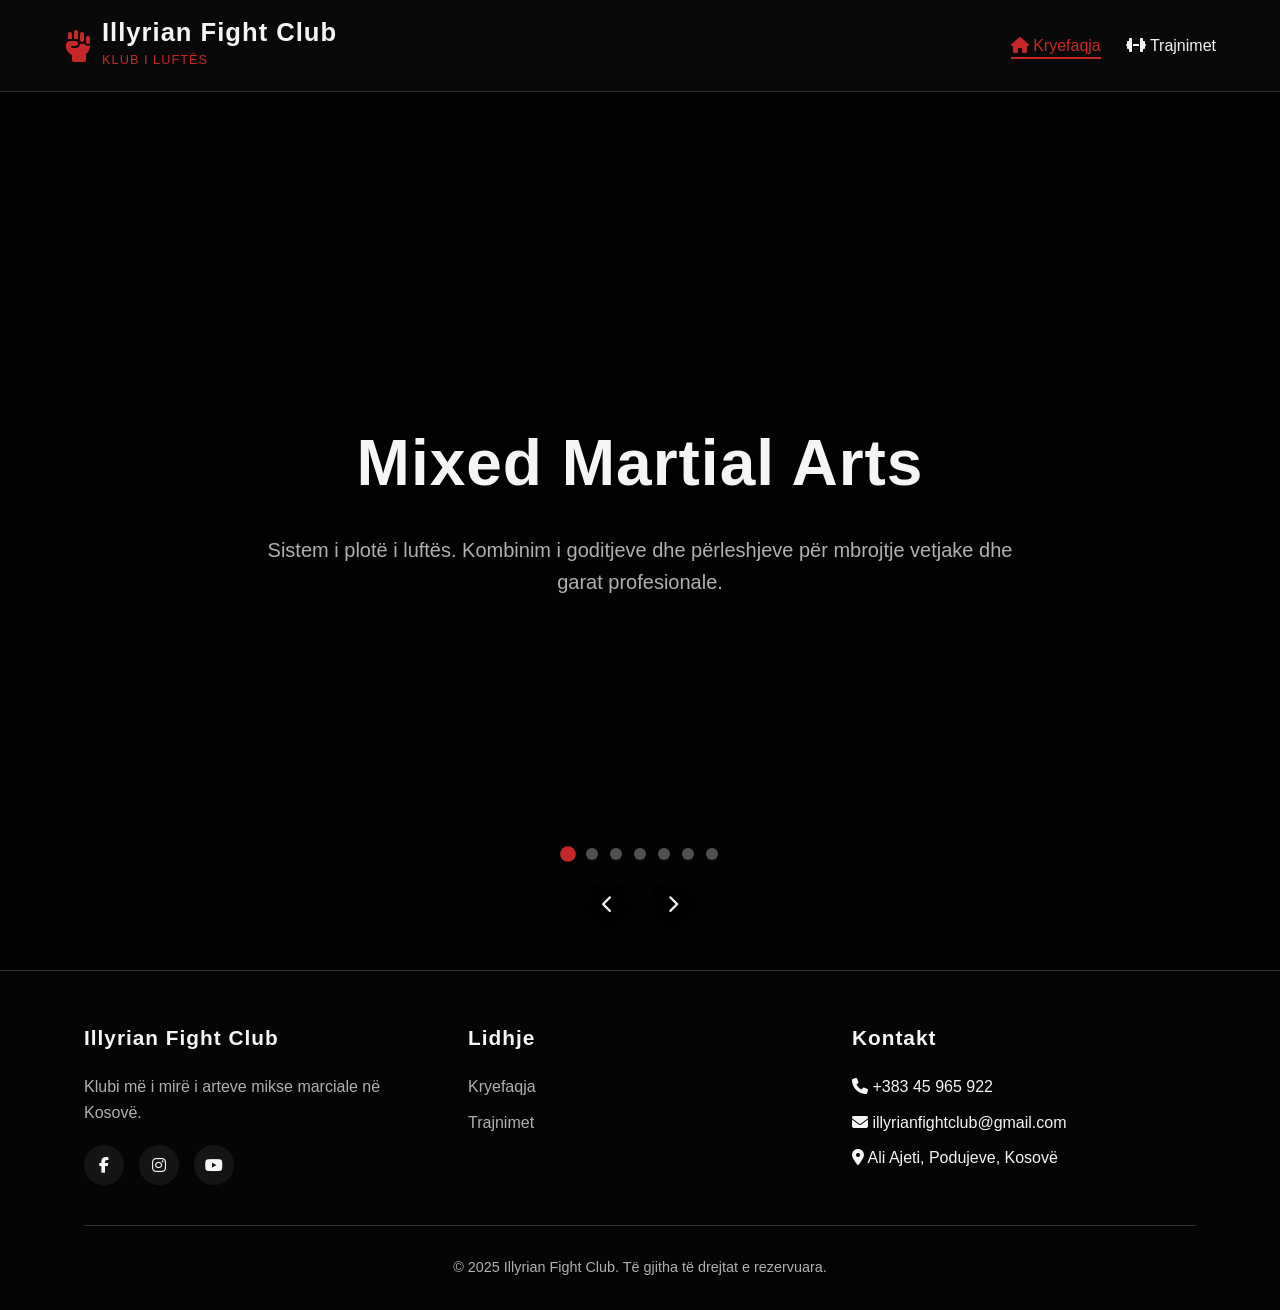
==== training.html @ 58f36fff "Add files via upload" ====
<!DOCTYPE html>
<html lang="sq">
<head>
    <meta charset="UTF-8">
    <meta name="viewport" content="width=device-width, initial-scale=1.0">
    <title>Illyrian Fight Club - Trajnimet</title>
    <link rel="stylesheet" href="https://cdnjs.cloudflare.com/ajax/libs/font-awesome/6.4.0/css/all.min.css">
    <style>
        :root {
            --primary: #c62828;
            --primary-dark: #8e0000;
            --secondary: #ff9800;
            --dark-bg: #0a0a0a;
            --dark-card: #151515;
            --light-text: #f5f5f5;
            --gray-text: #b0b0b0;
            --border-color: #333;
            --shadow: 0 10px 30px rgba(0, 0, 0, 0.5);
            --transition: all 0.3s ease;
        }
        
        * { 
            margin: 0; 
            padding: 0; 
            box-sizing: border-box; 
        }
        
        body {
            font-family: 'Segoe UI', Tahoma, Geneva, Verdana, sans-serif;
            background: var(--dark-bg);
            color: var(--light-text);
            overflow-x: hidden;
            line-height: 1.6;
        }
        
        h1, h2, h3, h4, h5 {
            font-family: 'Segoe UI', Tahoma, Geneva, Verdana, sans-serif;
            font-weight: 600;
            letter-spacing: 1px;
        }
        
        .container {
            width: 90%;
            max-width: 1400px;
            margin: 0 auto;
            padding: 0 20px;
        }
        
        header {
            background-color: rgba(10, 10, 10, 0.98);
            position: fixed;
            width: 100%;
            top: 0;
            z-index: 1000;
            border-bottom: 1px solid var(--border-color);
            box-shadow: var(--shadow);
        }
        
        .header-container {
            display: flex;
            justify-content: space-between;
            align-items: center;
            padding: 20px 0;
        }
        
        .logo {
            display: flex;
            align-items: center;
        }
        
        .logo-icon {
            color: var(--primary);
            font-size: 2rem;
            margin-right: 10px;
        }
        
        .logo-text h1 {
            color: var(--light-text);
            font-size: 1.6rem;
            line-height: 1;
        }
        
        .logo-text span {
            color: var(--primary);
            font-size: 0.8rem;
            letter-spacing: 1px;
        }
        
        nav ul {
            display: flex;
            list-style: none;
        }
        
        nav ul li {
            margin-left: 25px;
        }
        
        nav ul li a {
            color: var(--light-text);
            text-decoration: none;
            font-weight: 500;
            font-size: 1rem;
            transition: var(--transition);
            padding: 5px 0;
            position: relative;
        }
        
        nav ul li a:hover {
            color: var(--primary);
        }
        
        nav ul li a.active {
            color: var(--primary);
        }
        
        nav ul li a.active::after {
            content: '';
            position: absolute;
            width: 100%;
            height: 2px;
            background-color: var(--primary);
            bottom: 0;
            left: 0;
        }
        
        .mobile-menu-btn {
            display: none;
            background: none;
            border: none;
            color: var(--light-text);
            font-size: 1.5rem;
            cursor: pointer;
        }
        
        .hero-slideshow {
            height: 100vh;
            position: relative;
            margin-top: 70px;
        }
        
        .slide {
            position: absolute;
            top: 0;
            left: 0;
            width: 100%;
            height: 100%;
            background-size: cover;
            background-position: center;
            opacity: 0;
            transition: opacity 0.8s ease;
            display: flex;
            align-items: center;
            justify-content: center;
            text-align: center;
        }
        
        .slide.active {
            opacity: 1;
        }
        
        .slide-overlay {
            position: absolute;
            top: 0;
            left: 0;
            width: 100%;
            height: 100%;
            background: rgba(0, 0, 0, 0.7);
        }
        
        .slide-content {
            position: relative;
            z-index: 2;
            max-width: 800px;
            padding: 0 20px;
        }
        
        .slide-content h2 {
            font-size: 64px;
            font-weight: 700;
            margin-bottom: 20px;
            cursor: pointer;
            transition: var(--transition);
            text-shadow: 2px 2px 8px rgba(0, 0, 0, 0.5);
        }
        
        .slide-content h2:hover {
            color: var(--primary);
            transform: scale(1.05);
        }
        
        .slide-content p {
            font-size: 20px;
            color: var(--gray-text);
            margin-bottom: 30px;
            line-height: 1.6;
        }
        
        .slideshow-controls {
            position: absolute;
            bottom: 40px;
            left: 0;
            width: 100%;
            z-index: 10;
            display: flex;
            flex-direction: column;
            align-items: center;
            gap: 20px;
        }
        
        .slideshow-nav {
            display: flex;
            gap: 15px;
        }
        
        .nav-btn {
            width: 50px;
            height: 50px;
            border-radius: 50%;
            background: rgba(0, 0, 0, 0.6);
            border: none;
            color: var(--light-text);
            font-size: 18px;
            cursor: pointer;
            transition: var(--transition);
            display: flex;
            align-items: center;
            justify-content: center;
        }
        
        .nav-btn:hover {
            background: var(--primary);
            transform: scale(1.1);
        }
        
        .slideshow-dots {
            display: flex;
            gap: 12px;
        }
        
        .dot {
            width: 12px;
            height: 12px;
            border-radius: 50%;
            background: rgba(255, 255, 255, 0.3);
            cursor: pointer;
            transition: var(--transition);
        }
        
        .dot.active {
            background: var(--primary);
            transform: scale(1.3);
        }
        
        .modal {
            display: none;
            position: fixed;
            top: 0;
            left: 0;
            width: 100%;
            height: 100%;
            background: rgba(0, 0, 0, 0.95);
            z-index: 2000;
            overflow-y: auto;
        }
        
        .modal-content {
            background: var(--dark-card);
            max-width: 1200px;
            margin: 50px auto;
            border-radius: 10px;
            overflow: hidden;
            position: relative;
            box-shadow: var(--shadow);
        }
        
        .modal-header {
            background: var(--primary);
            padding: 30px;
            text-align: center;
            position: relative;
        }
        
        .modal-header h3 {
            font-size: 32px;
            color: white;
        }
        
        .close-modal {
            position: absolute;
            top: 20px;
            right: 20px;
            background: none;
            border: none;
            color: white;
            font-size: 28px;
            cursor: pointer;
            transition: var(--transition);
        }
        
        .close-modal:hover {
            transform: rotate(90deg);
        }
        
        .modal-body {
            padding: 40px;
        }
        
        .modal-layout {
            display: grid;
            grid-template-columns: 1fr 1fr;
            gap: 40px;
            margin-bottom: 40px;
        }
        
        .sport-details {
            display: flex;
            flex-direction: column;
            gap: 25px;
        }
        
        .sport-image {
            height: 300px;
            border-radius: 8px;
            overflow: hidden;
            border: 2px solid var(--border-color);
        }
        
        .sport-image img {
            width: 100%;
            height: 100%;
            object-fit: cover;
        }
        
        .specifications {
            background: rgba(255, 255, 255, 0.05);
            padding: 25px;
            border-radius: 8px;
            border: 1px solid var(--border-color);
        }
        
        .specifications h4 {
            color: var(--primary);
            font-size: 22px;
            margin-bottom: 20px;
            text-align: center;
        }
        
        .spec-list {
            list-style: none;
        }
        
        .spec-list li {
            padding: 10px 0;
            border-bottom: 1px solid var(--border-color);
            display: flex;
            align-items: center;
            gap: 10px;
        }
        
        .spec-list li:last-child {
            border-bottom: none;
        }
        
        .spec-list i {
            color: var(--primary);
            font-size: 16px;
        }
        
        .pricing-registration {
            display: flex;
            flex-direction: column;
            gap: 25px;
        }
        
        .pricing-card {
            background: rgba(255, 255, 255, 0.05);
            padding: 30px;
            border-radius: 8px;
            border: 1px solid var(--border-color);
            text-align: center;
        }
        
        .price-display {
            font-size: 48px;
            color: var(--primary);
            font-weight: 700;
            margin: 20px 0;
        }
        
        .price-display span {
            font-size: 20px;
            color: var(--gray-text);
        }
        
        .register-btn {
            background: var(--primary);
            color: white;
            border: none;
            padding: 15px 40px;
            border-radius: 5px;
            font-size: 18px;
            font-weight: 600;
            cursor: pointer;
            transition: var(--transition);
            width: 100%;
            margin-top: 20px;
        }
        
        .register-btn:hover {
            background: var(--primary-dark);
            transform: translateY(-3px);
            box-shadow: var(--shadow);
        }
        
        .registration-form {
            background: rgba(255, 255, 255, 0.05);
            padding: 30px;
            border-radius: 8px;
            border: 1px solid var(--border-color);
            display: none;
        }
        
        .form-title {
            color: var(--primary);
            font-size: 22px;
            margin-bottom: 25px;
            text-align: center;
        }
        
        .form-group {
            margin-bottom: 20px;
        }
        
        .form-group label {
            display: block;
            margin-bottom: 8px;
            color: var(--light-text);
        }
        
        .form-group input {
            width: 100%;
            padding: 12px;
            background: rgba(255, 255, 255, 0.1);
            border: 1px solid var(--border-color);
            border-radius: 4px;
            color: var(--light-text);
            font-size: 16px;
        }
        
        .form-actions {
            display: flex;
            gap: 15px;
            margin-top: 25px;
        }
        
        .form-btn {
            flex: 1;
            padding: 12px;
            border: none;
            border-radius: 4px;
            font-weight: 600;
            cursor: pointer;
            transition: var(--transition);
        }
        
        .submit-btn {
            background: var(--primary);
            color: white;
        }
        
        .cancel-btn {
            background: var(--border-color);
            color: var(--light-text);
        }
        
        .form-btn:hover {
            transform: translateY(-2px);
            box-shadow: 0 5px 15px rgba(0, 0, 0, 0.3);
        }
        
        .schedule-section {
            margin-top: 40px;
        }
        
        .schedule-section h4 {
            text-align: center;
            margin-bottom: 25px;
            color: var(--primary);
            font-size: 22px;
        }
        
        .schedule-table {
            width: 100%;
            border-collapse: collapse;
        }
        
        .schedule-table th {
            background: var(--primary);
            color: white;
            padding: 15px;
            text-align: left;
            font-weight: 600;
        }
        
        .schedule-table td {
            padding: 15px;
            border-bottom: 1px solid var(--border-color);
        }
        
        .schedule-table tr:nth-child(even) {
            background: rgba(255, 255, 255, 0.03);
        }
        
        .time-badge {
            background: var(--secondary);
            color: var(--dark-bg);
            padding: 4px 8px;
            border-radius: 4px;
            font-weight: 600;
            font-size: 14px;
        }
        
        footer {
            background: #050505;
            padding: 50px 0 30px;
            border-top: 1px solid var(--border-color);
        }
        
        .footer-content {
            display: grid;
            grid-template-columns: repeat(auto-fit, minmax(250px, 1fr));
            gap: 40px;
            margin-bottom: 40px;
        }
        
        .footer-column h3 {
            margin-bottom: 20px;
            color: var(--light-text);
            font-size: 1.3rem;
        }
        
        .footer-column p {
            color: var(--gray-text);
            margin-bottom: 20px;
        }
        
        .social-links {
            display: flex;
            gap: 15px;
        }
        
        .social-links a {
            width: 40px;
            height: 40px;
            background: var(--dark-card);
            border-radius: 50%;
            display: flex;
            align-items: center;
            justify-content: center;
            color: var(--light-text);
            text-decoration: none;
            transition: var(--transition);
        }
        
        .social-links a:hover {
            background: var(--primary);
            transform: translateY(-3px);
        }
        
        .footer-links {
            list-style: none;
        }
        
        .footer-links li {
            margin-bottom: 10px;
        }
        
        .footer-links a {
            color: var(--gray-text);
            text-decoration: none;
            transition: var(--transition);
        }
        
        .footer-links a:hover {
            color: var(--primary);
        }
        
        .copyright {
            text-align: center;
            padding-top: 30px;
            border-top: 1px solid var(--border-color);
            color: var(--gray-text);
            font-size: 0.9rem;
        }
        
        @media (max-width: 992px) {
            .slide-content h2 {
                font-size: 48px;
            }
            
            .modal-layout {
                grid-template-columns: 1fr;
            }
        }
        
        @media (max-width: 768px) {
            nav ul {
                gap: 20px;
            }
            
            .slide-content h2 {
                font-size: 36px;
            }
            
            .slide-content p {
                font-size: 18px;
            }
            
            .modal-body {
                padding: 20px;
            }
            
            .form-actions {
                flex-direction: column;
            }
        }
        
        @media (max-width: 576px) {
            .logo-text h1 {
                font-size: 1.3rem;
            }
            
            nav ul {
                display: none;
            }
            
            .slide-content h2 {
                font-size: 32px;
            }
            
            .modal-content {
                margin: 20px;
            }
            
            .price-display {
                font-size: 36px;
            }
            
            .mobile-menu-btn {
                display: block;
            }
        }
    </style>
</head>
<body>
    <header>
        <div class="container header-container">
            <div class="logo">
                <i class="fas fa-fist-raised logo-icon"></i>
                <div class="logo-text">
                   <h1>Illyrian Fight Club</h1>
                    <span>KLUB I LUFTËS</span>
                </div>
            </div>
            
            <button class="mobile-menu-btn" id="mobileMenuBtn">
                <i class="fas fa-bars"></i>
            </button>
            
            <nav>
                <ul id="mainMenu">
                    <li><a href="index.html" class="active"><i class="fas fa-home"></i> Kryefaqja</a></li>
                    <li><a href="training.html"><i class="fas fa-dumbbell"></i> Trajnimet</a></li>
                </ul>
            </nav>
        </div>
    </header>

    <section class="hero-slideshow">
        <div class="slide active" style="background-image: url('C:\\Users\\SonY\\Desktop\\FederataMMA\\mma.jpg');">
            <div class="slide-overlay"></div>
            <div class="slide-content">
                <h2 class="open-modal" data-art="MMA">Mixed Martial Arts</h2>
                <p>Sistem i plotë i luftës. Kombinim i goditjeve dhe përleshjeve për mbrojtje vetjake dhe garat profesionale.</p>
            </div>
        </div>
        
        <div class="slide" style="background-image: url('C:\\Users\\SonY\\Desktop\\FederataMMA\\boks.jpg');">
            <div class="slide-overlay"></div>
            <div class="slide-content">
                <h2 class="open-modal" data-art="Boks">Boks</h2>
                <p>Shkenca e ëmbël. Zhvilloni shpejtësinë, fuqinë dhe teknikat mbrojtëse në boks.</p>
            </div>
        </div>
        
        <div class="slide" style="background-image: url('C:\\Users\\SonY\\Desktop\\FederataMMA\\wrestling.jpg');">
            <div class="slide-overlay"></div>
            <div class="slide-content">
                <h2 class="open-modal" data-art="Wrestling">Wrestling</h2>
                <p>Kontroll i tokës. Mësoni teknikat e rrëzimit dhe kontrollit në tokë.</p>
            </div>
        </div>
        
        <div class="slide" style="background-image: url('C:\\Users\\SonY\\Desktop\\FederataMMA\\bjj.jpg');">
            <div class="slide-overlay"></div>
            <div class="slide-content">
                <h2 class="open-modal" data-art="BJJ">Brazilian Jiu-Jitsu</h2>
                <p>Arti i butë. Teknika të dorëzimit dhe kontrollit pozicional.</p>
            </div>
        </div>
        
        <div class="slide" style="background-image: url('C:\\Users\\SonY\\Desktop\\FederataMMA\\judo.png');">
            <div class="slide-overlay"></div>
            <div class="slide-content">
                <h2 class="open-modal" data-art="Judo">Judo</h2>
                <p>Rrëzime dhe hedhje. Përdorni forcën e kundërshtarit kundër tij vetë.</p>
            </div>
        </div>
        
        <div class="slide" style="background-image: url('C:\\Users\\SonY\\Desktop\\FederataMMA\\kickbox.jpg');">
            <div class="slide-overlay"></div>
            <div class="slide-content">
                <h2 class="open-modal" data-art="Kickboxing">Kickboxing</h2>
                <p>Goditje dinamike. Kombinim i goditjeve me grushte dhe me këmbë.</p>
            </div>
        </div>
        
        <div class="slide" style="background-image: url('C:\\Users\\SonY\\Desktop\\FederataMMA\\muay thai.jpg');">
            <div class="slide-overlay"></div>
            <div class="slide-content">
                <h2 class="open-modal" data-art="Muay Thai">Muay Thai</h2>
                <p>Arti i tetë gjymtyrëve. Teknika tradicionale tajlandeze me bërryla dhe gjunjë.</p>
            </div>
        </div>
        
        <div class="slideshow-controls">
            <div class="slideshow-dots" id="dots"></div>
            <div class="slideshow-nav">
                <button class="nav-btn" id="prev"><i class="fas fa-chevron-left"></i></button>
                <button class="nav-btn" id="next"><i class="fas fa-chevron-right"></i></button>
            </div>
        </div>
    </section>

    <div class="modal" id="modal">
        <div class="modal-content">
            <button class="close-modal">&times;</button>
            <div class="modal-header">
                <h3 id="modal-title">MMA - Mixed Martial Arts</h3>
            </div>
            
            <div class="modal-body">
                <div class="modal-layout">
                    <div class="sport-details">
                        <div class="sport-image" id="sport-image"></div>
                        
                        <div class="specifications">
                            <h4>Karakteristikat</h4>
                            <ul class="spec-list" id="spec-list"></ul>
                        </div>
                    </div>
                    
                    <div class="pricing-registration">
                        <div class="pricing-card">
                            <h4>Çmimi i Trajnimit</h4>
                            <div class="price-display" id="price-display">25€<span>/muaj</span></div>
                            <button class="register-btn" id="register-btn">Regjistrohu Tani</button>
                        </div>
                        
                        <div class="registration-form" id="registration-form">
                            <h4 class="form-title">Regjistrohu për Trajnim</h4>
                            <div class="form-group">
                                <label for="name">Emri i Plotë</label>
                                <input type="text" id="name" placeholder="Shkruani emrin tuaj">
                            </div>
                            <div class="form-group">
                                <label for="phone">Numri i Telefonit</label>
                                <input type="tel" id="phone" placeholder="Shkruani numrin e telefonit">
                            </div>
                            <div class="form-group">
                                <label for="email">Email</label>
                                <input type="email" id="email" placeholder="Shkruani email-in tuaj">
                            </div>
                            <div class="form-actions">
                                <button class="form-btn submit-btn" id="submit-registration">Perfundo</button>
                                <button class="form-btn cancel-btn" id="cancel-registration">Anulo</button>
                            </div>
                        </div>
                    </div>
                </div>
                
                <div class="schedule-section">
                    <h4>Orari i Trajnimeve</h4>
                    <table class="schedule-table" id="schedule">
                        <thead>
                            <tr>
                                <th>Dita</th>
                                <th>Koha</th>
                            </tr>
                        </thead>
                        <tbody id="schedule-body"></tbody>
                    </table>
                </div>
            </div>
        </div>
    </div>

    <footer>
        <div class="container">
            <div class="footer-content">
                <div class="footer-column">
                    <h3>Illyrian Fight Club</h3>
                    <p>Klubi më i mirë i arteve mikse marciale në Kosovë.</p>
                    <div class="social-links">
                        <a href="#"><i class="fab fa-facebook-f"></i></a>
                        <a href="#"><i class="fab fa-instagram"></i></a>
                        <a href="#"><i class="fab fa-youtube"></i></a>
                    </div>
                </div>
                
                <div class="footer-column">
                    <h3>Lidhje</h3>
                    <ul class="footer-links">
                        <li><a href="index.html">Kryefaqja</a></li>
                        <li><a href="training.html">Trajnimet</a></li>
                    </ul>
                </div>
                
                <div class="footer-column">
                    <h3>Kontakt</h3>
                    <ul class="footer-links">
                        <li><i class="fas fa-phone"></i> +383 45 965 922</li>
                        <li><i class="fas fa-envelope"></i> illyrianfightclub@gmail.com</li>
                        <li><i class="fas fa-map-marker-alt"></i> Ali Ajeti, Podujeve, Kosovë</li>
                    </ul>
                </div>
            </div>
            
            <div class="copyright">
                <p>&copy; 2025 Illyrian Fight Club. Të gjitha të drejtat e rezervuara.</p>
            </div>
        </div>
    </footer>

    <script>
        const slides = document.querySelectorAll('.slide');
        const dotsContainer = document.getElementById('dots');
        const prevBtn = document.getElementById('prev');
        const nextBtn = document.getElementById('next');
        let currentSlide = 0;
        let slideTimer;

        slides.forEach((_, i) => {
            const dot = document.createElement('div');
            dot.className = 'dot';
            if (i === 0) dot.classList.add('active');
            dot.addEventListener('click', () => goToSlide(i));
            dotsContainer.appendChild(dot);
        });

        const dots = document.querySelectorAll('.dot');

        function goToSlide(n) {
            slides[currentSlide].classList.remove('active');
            dots[currentSlide].classList.remove('active');
            
            currentSlide = (n + slides.length) % slides.length;
            
            slides[currentSlide].classList.add('active');
            dots[currentSlide].classList.add('active');
            
            clearInterval(slideTimer);
            startAutoSlide();
        }

        function startAutoSlide() {
            slideTimer = setInterval(() => {
                goToSlide(currentSlide + 1);
            }, 5000);
        }

        prevBtn.addEventListener('click', () => goToSlide(currentSlide - 1));
        nextBtn.addEventListener('click', () => goToSlide(currentSlide + 1));
        startAutoSlide();

        const modal = document.getElementById('modal');
        const closeModalBtn = document.querySelector('.close-modal');
        const modalTitle = document.getElementById('modal-title');
        const sportImage = document.getElementById('sport-image');
        const specList = document.getElementById('spec-list');
        const priceDisplay = document.getElementById('price-display');
        const scheduleBody = document.getElementById('schedule-body');
        const registerBtn = document.getElementById('register-btn');
        const registrationForm = document.getElementById('registration-form');
        const cancelRegistrationBtn = document.getElementById('cancel-registration');
        const submitRegistrationBtn = document.getElementById('submit-registration');

        const martialArtsData = {
            'MMA': {
                title: 'Mixed Martial Arts (MMA)',
                image: 'C:\\Users\\SonY\\Desktop\\FederataMMA\\mma.jpg',
                price: '25€',
                specifications: [
                    'Kombinim i të gjitha arteve martiale',
                    'Luftë në ring të rrethuar',
                    'Përdorim i rrokave, bërrylave, gjunjëve',
                    'Ndalohen goditjet në zonat e ndjeshme',
                    '3-5 raunde, secila 5 minuta',
                    'Doreza të holla për mbrojtje',
                    'Luftë në këmbë dhe në tokë',
                    'Ndalime dhe teknikë tokësore'
                ],
                schedule: [
                    ['E Hënë', '18:00-19:30'],
                    ['E Martë', '18:00-19:30'],
                    ['E Mërkurë', '18:00-19:30'],
                    ['E Enjte', '18:00-19:30'],
                    ['E Premte', '16:00-17:30']
                ]
            },
            'Boks': {
                title: 'Boks',
                image: 'C:\\Users\\SonY\\Desktop\\FederataMMA\\boks.jpg',
                price: '25€',
                specifications: [
                    'Luftë vetëm me grushta',
                    'Doreza të trasha për mbrojtje',
                    'Ring katror me dimensione standarde',
                    '3-12 raunde, secila 3 minuta',
                    'Ndalohen goditjet në pjesët e poshtme',
                    'Lëvizje këmbësh dhe mbrojtje aktive',
                    'Strategji për shmangie dhe kundërgoditje',
                    'Pika për goditje të pastra'
                ],
                schedule: [
                    ['E Hënë', '16:00-17:30'],
                    ['E Martë', '16:00-17:30'],
                    ['E Mërkurë', '16:00-17:30'],
                    ['E Enjte', '16:00-17:30'],
                    ['E Shtunë', '10:00-11:30']
                ]
            },
            'Wrestling': {
                title: 'Wrestling',
                image: 'C:\\Users\\SonY\\Desktop\\FederataMMA\\wrestling.jpg',
                price: '25€',
                specifications: [
                    'Fokus në rrëzime dhe kontroll',
                    'Luftë vetëm në tokë',
                    'Përdorim i trupit për kontroll',
                    'Pa goditje me grushta ose këmbë',
                    'Fitore me rrëzim ose dorëzim',
                    'Kohëzgjatje 2-3 raunde',
                    'Pika për pozicione dominuese',
                    'Lëvizje teknike dhe strategji'
                ],
                schedule: [
                    ['E Hënë', '10:00-11:30'],
                    ['E Martë', '18:00-19:30'],
                    ['E Mërkurë', '10:00-11:30'],
                    ['E Enjte', '18:00-19:30'],
                    ['E Premte', '18:00-19:30']
                ]
            },
            'BJJ': {
                title: 'Brazilian Jiu-Jitsu (BJJ)',
                image: 'C:\\Users\\SonY\\Desktop\\FederataMMA\\bjj.jpg',
                price: '25€',
                specifications: [
                    'Arti i luftës në tokë',
                    'Përdorim i ndalimeve dhe çlimeve',
                    'Pa goditje me grushta ose këmbë',
                    'Fitore me dorëzim (tap out)',
                    'Gi uniforma (kimono)',
                    'Kohëzgjatje 5-10 minuta',
                    'Pika për pozicione dhe ndalime',
                    'Teknika e përdorimit të peshës trupore'
                ],
                schedule: [
                    ['E Hënë', '18:00-19:30'],
                    ['E Martë', '10:00-11:30'],
                    ['E Mërkurë', '18:00-19:30'],
                    ['E Enjte', '10:00-11:30'],
                    ['E Shtunë', '12:00-13:30']
                ]
            },
            'Judo': {
                title: 'Judo',
                image: 'C:\\Users\\SonY\\Desktop\\FederataMMA\\judo.png',
                price: '25€',
                specifications: [
                    'Fokus në hedhje dhe rrëzime',
                    'Gi tradicionale (judogi)',
                    'Përdorni forcën e kundërshtarit kundër tij',
                    'Luftë në këmbë dhe tokë',
                    'Fitore me hedhje të përsosur ose dorëzim',
                    'Kohëzgjatje 4-5 minuta',
                    'Pika për hedhje dhe kontroll',
                    'Teknika të sigurta për të dy luftëtarët'
                ],
                schedule: [
                    ['E Hënë', '10:00-11:30'],
                    ['E Martë', '18:00-19:30'],
                    ['E Mërkurë', '10:00-11:30'],
                    ['E Enjte', '18:00-19:30'],
                    ['E Shtunë', '09:00-10:30']
                ]
            },
            'Kickboxing': {
                title: 'Kickboxing',
                image: 'C:\\Users\\SonY\\Desktop\\FederataMMA\\kickbox.jpg',
                price: '25€',
                specifications: [
                    'Kombinim i grushtave dhe goditjeve me këmbë',
                    'Përdorim i dorezave dhe këpucëve të mbrojtjes',
                    'Ring katror si në boks',
                    '3-5 raunde, secila 3 minuta',
                    'Ndalohen goditjet në pjesët e poshtme',
                    'Goditje me këmbë lejohen në trup dhe kokë',
                    'Lëvizje dinamike dhe kombinime',
                    'Pika jepen për goditje të pastra'
                ],
                schedule: [
                    ['E Hënë', '18:00-19:30'],
                    ['E Martë', '10:00-11:30'],
                    ['E Mërkurë', '18:00-19:30'],
                    ['E Enjte', '10:00-11:30'],
                    ['E Premte', '18:00-19:30']
                ]
            },
            'Muay Thai': {
                title: 'Muay Thai',
                image: 'C:\\Users\\SonY\\Desktop\\FederataMMA\\muay thai.jpg',
                price: '25€',
                specifications: [
                    'Arti i 8 gjymtyrëve (grushta, bërryla, gjunjë, këmbë)',
                    'Përdorim i bërrylave dhe gjunjëve lejohet',
                    'Klincë dhe goditje me gjunjë në klincë',
                    '3-5 raunde, secila 3 minuta',
                    'Goditje me këmbë në trup dhe kokë',
                    'Përdorim i rrokave tradicionale',
                    'Pika jepen për goditje efektive',
                    'Kultura dhe tradita e lashtë tajlandeze'
                ],
                schedule: [
                    ['E Hënë', '10:00-11:30'],
                    ['E Martë', '18:00-19:30'],
                    ['E Mërkurë', '10:00-11:30'],
                    ['E Enjte', '18:00-19:30'],
                    ['E Shtunë', '14:00-15:30']
                ]
            }
        };

        document.querySelectorAll('.open-modal').forEach(btn => {
            btn.addEventListener('click', (e) => {
                const art = e.target.dataset.art;
                const data = martialArtsData[art];
                
                if (!data) return;
                
                modalTitle.textContent = data.title;
                
                sportImage.innerHTML = `<img src="${data.image}" alt="${data.title}">`;
                
                specList.innerHTML = '';
                data.specifications.forEach(spec => {
                    const li = document.createElement('li');
                    li.innerHTML = `<i class="fas fa-check"></i> ${spec}`;
                    specList.appendChild(li);
                });
                
                priceDisplay.innerHTML = `${data.price}<span>/muaj</span>`;
                
                scheduleBody.innerHTML = '';
                data.schedule.forEach(item => {
                    const row = document.createElement('tr');
                    row.innerHTML = `
                        <td>${item[0]}</td>
                        <td><span class="time-badge">${item[1]}</span></td>
                    `;
                    scheduleBody.appendChild(row);
                });
                
                registrationForm.style.display = 'none';
                registerBtn.style.display = 'block';
                
                modal.style.display = 'block';
                document.body.style.overflow = 'hidden';
            });
        });

        closeModalBtn.addEventListener('click', () => {
            modal.style.display = 'none';
            document.body.style.overflow = 'auto';
        });

        window.addEventListener('click', (e) => {
            if (e.target === modal) {
                modal.style.display = 'none';
                document.body.style.overflow = 'auto';
            }
        });

        registerBtn.addEventListener('click', () => {
            registrationForm.style.display = 'block';
            registerBtn.style.display = 'none';
        });

        cancelRegistrationBtn.addEventListener('click', () => {
            registrationForm.style.display = 'none';
            registerBtn.style.display = 'block';
            clearForm();
        });

        submitRegistrationBtn.addEventListener('click', () => {
            const name = document.getElementById('name').value.trim();
            const phone = document.getElementById('phone').value.trim();
            const email = document.getElementById('email').value.trim();
            const sport = modalTitle.textContent;
            
            if (!name || !phone || !email) {
                alert("Ju lutem plotësoni të gjitha fushat!");
                return;
            }
            
            console.log("=== REGJISTRIM I RI ===");
            console.log(`Sport: ${sport}`);
            console.log(`Emri: ${name}`);
            console.log(`Telefoni: ${phone}`);
            console.log(`Email: ${email}`);
            console.log(`Data: ${new Date().toLocaleString()}`);
            console.log("=====================");
            
            alert(`Faleminderit ${name}! Ju jeni regjistruar me sukses për ${sport}. Do t'ju kontaktojmë shpejt!`);
            
            clearForm();
            registrationForm.style.display = 'none';
            registerBtn.style.display = 'block';
        });

        function clearForm() {
            document.getElementById('name').value = '';
            document.getElementById('phone').value = '';
            document.getElementById('email').value = '';
        }
    </script>
</body>
</html>
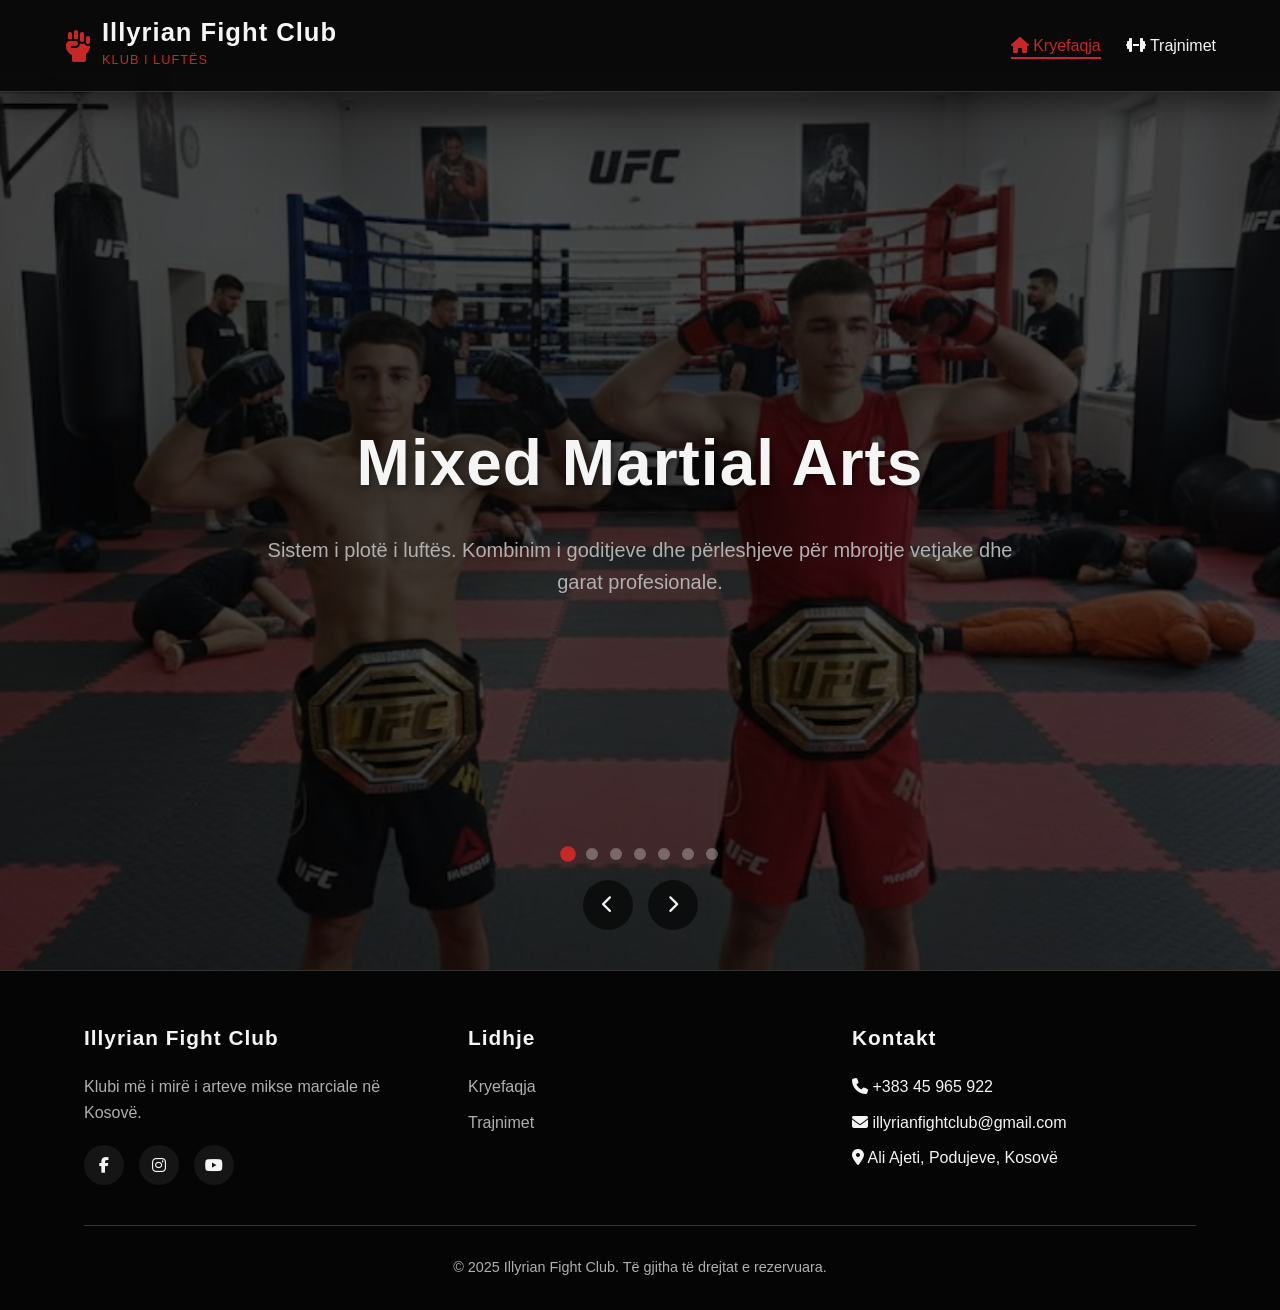
==== commit 02febe14: "Update print statement from 'Hello' to 'Goodbye'" ====
--- a/training.html
+++ b/training.html
@@ -677,7 +677,7 @@
     </header>
 
     <section class="hero-slideshow">
-        <div class="slide active" style="background-image: url('C:\\Users\\SonY\\Desktop\\FederataMMA\\mma.jpg');">
+        <div class="slide active" style="background-image: url('mma.jpg');">
             <div class="slide-overlay"></div>
             <div class="slide-content">
                 <h2 class="open-modal" data-art="MMA">Mixed Martial Arts</h2>
@@ -685,7 +685,7 @@
             </div>
         </div>
         
-        <div class="slide" style="background-image: url('C:\\Users\\SonY\\Desktop\\FederataMMA\\boks.jpg');">
+        <div class="slide" style="background-image: url('boks.jpg');">
             <div class="slide-overlay"></div>
             <div class="slide-content">
                 <h2 class="open-modal" data-art="Boks">Boks</h2>
@@ -693,7 +693,7 @@
             </div>
         </div>
         
-        <div class="slide" style="background-image: url('C:\\Users\\SonY\\Desktop\\FederataMMA\\wrestling.jpg');">
+        <div class="slide" style="background-image: url('wrestling.jpg');">
             <div class="slide-overlay"></div>
             <div class="slide-content">
                 <h2 class="open-modal" data-art="Wrestling">Wrestling</h2>
@@ -701,7 +701,7 @@
             </div>
         </div>
         
-        <div class="slide" style="background-image: url('C:\\Users\\SonY\\Desktop\\FederataMMA\\bjj.jpg');">
+        <div class="slide" style="background-image: url('bjj.jpg');">
             <div class="slide-overlay"></div>
             <div class="slide-content">
                 <h2 class="open-modal" data-art="BJJ">Brazilian Jiu-Jitsu</h2>
@@ -709,7 +709,7 @@
             </div>
         </div>
         
-        <div class="slide" style="background-image: url('C:\\Users\\SonY\\Desktop\\FederataMMA\\judo.png');">
+        <div class="slide" style="background-image: url('judo.png');">
             <div class="slide-overlay"></div>
             <div class="slide-content">
                 <h2 class="open-modal" data-art="Judo">Judo</h2>
@@ -717,7 +717,7 @@
             </div>
         </div>
         
-        <div class="slide" style="background-image: url('C:\\Users\\SonY\\Desktop\\FederataMMA\\kickbox.jpg');">
+        <div class="slide" style="background-image: url('kickbox.jpg');">
             <div class="slide-overlay"></div>
             <div class="slide-content">
                 <h2 class="open-modal" data-art="Kickboxing">Kickboxing</h2>
@@ -725,7 +725,7 @@
             </div>
         </div>
         
-        <div class="slide" style="background-image: url('C:\\Users\\SonY\\Desktop\\FederataMMA\\muay thai.jpg');">
+        <div class="slide" style="background-image: url('muay thai.jpg');">
             <div class="slide-overlay"></div>
             <div class="slide-content">
                 <h2 class="open-modal" data-art="Muay Thai">Muay Thai</h2>
@@ -898,7 +898,7 @@
         const martialArtsData = {
             'MMA': {
                 title: 'Mixed Martial Arts (MMA)',
-                image: 'C:\\Users\\SonY\\Desktop\\FederataMMA\\mma.jpg',
+                image: 'mma.jpg',
                 price: '25€',
                 specifications: [
                     'Kombinim i të gjitha arteve martiale',
@@ -920,7 +920,7 @@
             },
             'Boks': {
                 title: 'Boks',
-                image: 'C:\\Users\\SonY\\Desktop\\FederataMMA\\boks.jpg',
+                image: 'boks.jpg',
                 price: '25€',
                 specifications: [
                     'Luftë vetëm me grushta',
@@ -942,7 +942,7 @@
             },
             'Wrestling': {
                 title: 'Wrestling',
-                image: 'C:\\Users\\SonY\\Desktop\\FederataMMA\\wrestling.jpg',
+                image: 'wrestling.jpg',
                 price: '25€',
                 specifications: [
                     'Fokus në rrëzime dhe kontroll',
@@ -964,7 +964,7 @@
             },
             'BJJ': {
                 title: 'Brazilian Jiu-Jitsu (BJJ)',
-                image: 'C:\\Users\\SonY\\Desktop\\FederataMMA\\bjj.jpg',
+                image: 'bjj.jpg',
                 price: '25€',
                 specifications: [
                     'Arti i luftës në tokë',
@@ -986,7 +986,7 @@
             },
             'Judo': {
                 title: 'Judo',
-                image: 'C:\\Users\\SonY\\Desktop\\FederataMMA\\judo.png',
+                image: 'judo.png',
                 price: '25€',
                 specifications: [
                     'Fokus në hedhje dhe rrëzime',
@@ -1008,7 +1008,7 @@
             },
             'Kickboxing': {
                 title: 'Kickboxing',
-                image: 'C:\\Users\\SonY\\Desktop\\FederataMMA\\kickbox.jpg',
+                image: 'kickbox.jpg',
                 price: '25€',
                 specifications: [
                     'Kombinim i grushtave dhe goditjeve me këmbë',
@@ -1030,7 +1030,7 @@
             },
             'Muay Thai': {
                 title: 'Muay Thai',
-                image: 'C:\\Users\\SonY\\Desktop\\FederataMMA\\muay thai.jpg',
+                image: 'muay thai.jpg',
                 price: '25€',
                 specifications: [
                     'Arti i 8 gjymtyrëve (grushta, bërryla, gjunjë, këmbë)',
@@ -1146,4 +1146,5 @@
         }
     </script>
 </body>
-</html>+
+</html>
